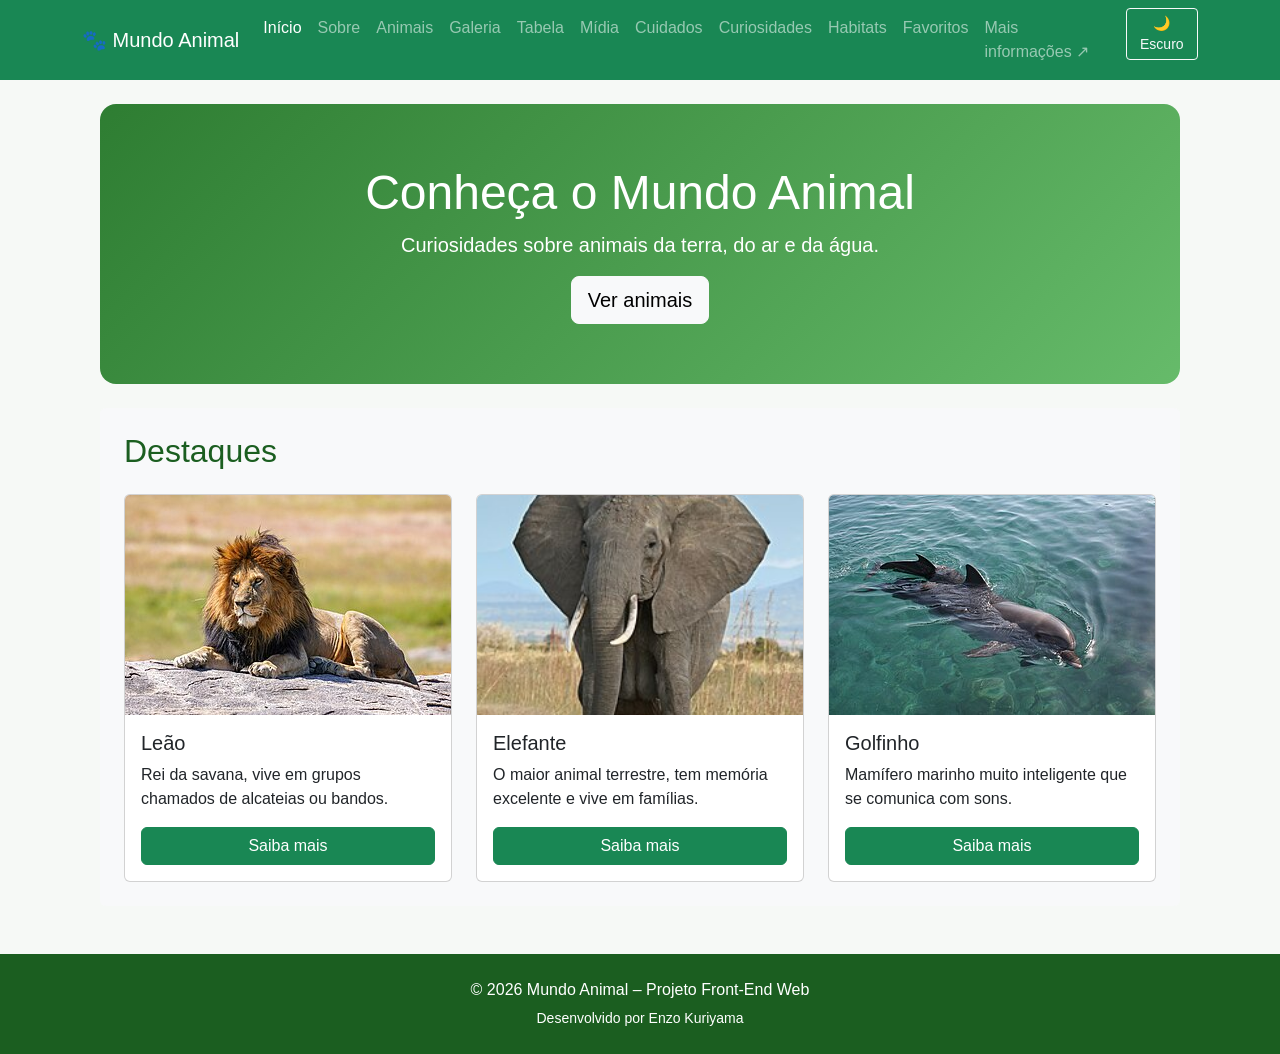
==== mundo-animal/index.html @ a4bc17e2 "Add files via upload" ====
<!doctype html>
<html lang="pt-BR">
  <head>
    <meta charset="UTF-8" />
    <meta name="viewport" content="width=device-width, initial-scale=1" />
    <meta
      name="description"
      content="Mundo Animal – guia com curiosidades sobre animais"
    />
    <title>Início | Mundo Animal</title>
    <link rel="icon" href="data:image/svg+xml,%3Csvg xmlns=%27http://www.w3.org/2000/svg%27 viewBox=%270 0 100 100%27%3E%3Ctext y=%27.9em%27 font-size=%2790%27%3E🐾%3C/text%3E%3C/svg%3E" />
    <link href="css/bootstrap.css" rel="stylesheet" />
    <link rel="stylesheet" href="css/style.css" />
    <script src="js/tema.js"></script>
  </head>
  <body>
    <header>
      <nav class="navbar navbar-expand-lg navbar-dark bg-success">
        <div class="container">
          <a class="navbar-brand" href="index.html">🐾 Mundo Animal</a>
          <button
            class="navbar-toggler"
            type="button"
            data-bs-toggle="collapse"
            data-bs-target="#menu"
            aria-controls="menu"
            aria-expanded="false"
            aria-label="Abrir menu"
          >
            <span class="navbar-toggler-icon"></span>
          </button>
          <div class="collapse navbar-collapse" id="menu">
            <ul class="navbar-nav ms-auto">
              <li class="nav-item">
                <a class="nav-link active" href="index.html">Início</a>
              </li>
              <li class="nav-item">
                <a class="nav-link" href="sobre.html">Sobre</a>
              </li>
              <li class="nav-item">
                <a class="nav-link" href="animais.html">Animais</a>
              </li>
              <li class="nav-item">
                <a class="nav-link" href="galeria.html">Galeria</a>
              </li>
              <li class="nav-item">
                <a class="nav-link" href="tabela.html">Tabela</a>
              </li>
              <li class="nav-item">
                <a class="nav-link" href="midia.html">Mídia</a>
              </li>
              <li class="nav-item">
                <a class="nav-link" href="cuidados.html">Cuidados</a>
              </li>
              <li class="nav-item">
                <a class="nav-link" href="curiosidades.html">Curiosidades</a>
              </li>
              <li class="nav-item">
                <a class="nav-link" href="habitats.html">Habitats</a>
              </li>
              <li class="nav-item">
                <a class="nav-link" href="favoritos.html">Favoritos</a>
              </li>
              <li class="nav-item">
                <a
                  class="nav-link"
                  href="https://pt.wikipedia.org/wiki/Animalia"
                  target="_blank"
                  rel="noopener"
                  >Mais informações ↗</a
                >
              </li>
              <li class="nav-item">
                <button
                  id="btnTema"
                  class="btn btn-sm btn-outline-light ms-lg-2"
                  type="button"
                >
                  🌓 Modo
                </button>
              </li>
            </ul>
          </div>
        </div>
      </nav>
    </header>
    <main class="container conteudo my-4">
      <section class="hero text-center">
        <h1 class="display-5">Conheça o Mundo Animal</h1>
        <p class="lead">
          Curiosidades sobre animais da terra, do ar e da água.
        </p>
        <a href="animais.html" class="btn btn-light btn-lg">Ver animais</a>
      </section>
      <section id="destaques" class="mt-4 p-4 bg-body-tertiary rounded">
        <h2 class="mb-4">Destaques</h2>
        <div class="row g-4">
          <div class="col-12 col-md-6 col-lg-4">
            <div class="card h-100 cartao">
              <img
                src="img/leao.jpg"
                class="card-img-top"
                alt="Ilustração de Leão"
              />
              <div class="card-body d-flex flex-column">
                <h3 class="card-title h5">Leão</h3>
                <p class="card-text">
                  Rei da savana, vive em grupos chamados de alcateias ou bandos.
                </p>
                <a href="https://pt.wikipedia.org/wiki/Le%C3%A3o" target="_blank" class="btn btn-success mt-auto"
                  >Saiba mais</a
                >
              </div>
            </div>
          </div>
          <div class="col-12 col-md-6 col-lg-4">
            <div class="card h-100 cartao">
              <img
                src="img/elefante.jpg"
                class="card-img-top"
                alt="Ilustração de Elefante"
              />
              <div class="card-body d-flex flex-column">
                <h3 class="card-title h5">Elefante</h3>
                <p class="card-text">
                  O maior animal terrestre, tem memória excelente e vive em
                  famílias.
                </p>
                <a href="https://pt.wikipedia.org/wiki/Elefante" target="_blank" class="btn btn-success mt-auto"
                  >Saiba mais</a
                >
              </div>
            </div>
          </div>
          <div class="col-12 col-md-6 col-lg-4">
            <div class="card h-100 cartao">
              <img
                src="img/golfinho.jpg"
                class="card-img-top"
                alt="Ilustração de Golfinho"
              />
              <div class="card-body d-flex flex-column">
                <h3 class="card-title h5">Golfinho</h3>
                <p class="card-text">
                  Mamífero marinho muito inteligente que se comunica com sons.
                </p>
                <a href="https://pt.wikipedia.org/wiki/Golfinho" target="_blank" class="btn btn-success mt-auto"
                  >Saiba mais</a
                >
              </div>
            </div>
          </div>
        </div>
      </section>
    </main>
    <footer class="rodape mt-5 py-4 text-center">
      <div class="container">
        <p class="mb-1">© 2026 Mundo Animal – Projeto Front-End Web</p>
        <small>Desenvolvido por Enzo Kuriyama</small>
      </div>
    </footer>
    <script src="js/bootstrap.bundle.min.js"></script>
  </body>
</html>
---- mundo-animal/css/style.css ----
body {
  font-family: Arial, sans-serif;
  background-color: #f6f9f6;
}

h1 {
  color: #1b5e20;
}

#destaques h2 {
  color: #1b5e20;
}

img {
  max-width: 100%;
  height: auto;
}

.cartao .card-img-top {
  width: 100%;
  height: 220px;
  object-fit: cover;
  object-position: center;
}

.hero {
  background: linear-gradient(135deg, #2e7d32, #66bb6a);
  color: #fff;
  padding: 60px 20px;
  border-radius: 16px;
}

.hero h1 {
  color: #fff;
}

.conteudo {
  min-height: 65vh;
}

.rodape {
  background-color: #1b5e20;
  color: white;
}

.cartao:hover {
  box-shadow: 0 4px 12px gray;
}

.nav-link:hover {
  background-color: rgba(255, 255, 255, 0.3);
}

#galeria {
  display: grid;
  grid-template-columns: repeat(2, 1fr);
  gap: 10px;
}

.item-galeria {
  margin: 0;
  overflow: hidden;
}

.item-galeria[hidden] {
  display: none;
}

.item-galeria img {
  width: 100%;
  aspect-ratio: 4 / 3;
  object-fit: cover;
  object-position: center;
}

.flex-dicas {
  display: flex;
  flex-wrap: wrap;
  gap: 15px;
  justify-content: center;
}

.dica-box {
  flex: 1 1 220px;
  background-color: white;
  padding: 20px;
  border-radius: 10px;
  text-align: center;
}
.tabela-dados thead {
  background-color: #2e7d32;
  color: white;
}

.formulario {
  max-width: 600px;
  background-color: white;
  padding: 20px;
  border-radius: 10px;
}

.formulario input:hover,
.formulario select:hover,
.formulario textarea:hover {
  border-color: #2e7d32;
}

.formulario input:focus,
.formulario select:focus,
.formulario textarea:focus {
  border-color: #2e7d32;
  background-color: #f1f8e9;
}

.formulario input:invalid:not(:placeholder-shown),
.formulario textarea:invalid:not(:placeholder-shown) {
  border-color: red;
  background-color: #ffebee;
}

@media (max-width: 576px) {
  h1 {
    font-size: 25px;
  }

  .cartao .card-img-top {
    height: 200px;
  }
}

@media (min-width: 577px) and (max-width: 991px) {
  .cartao .card-img-top {
    height: 240px;
  }

  .dica-box {
    flex-basis: 45%;
  }
}

@media (min-width: 768px) {
  #galeria {
    grid-template-columns: repeat(3, 1fr);
    gap: 15px;
  }
}

@media (min-width: 992px) {
  .conteudo {
    padding: 0 30px;
  }

  #galeria {
    grid-template-columns: repeat(4, 1fr);
  }
}

html.escuro body {
  background-color: #1e1e1e;
  color: #eeeeee;
}

.escuro h1,
.escuro h2,
.escuro h3 {
  color: #81c784;
}

.escuro .hero h1 {
  color: #fff;
}

.escuro .dica-box,
.escuro .formulario {
  background-color: #2b2b2b;
  color: #eeeeee;
}

.escuro .card {
  background-color: #2b2b2b;
  border-color: #3d3d3d;
  color: #eeeeee;
}

.escuro .cartao:hover {
  box-shadow: 0 4px 12px rgba(129, 199, 132, 0.5);
}

.escuro .formulario input,
.escuro .formulario select,
.escuro .formulario textarea {
  background-color: #333333;
  color: #eeeeee;
  border-color: #555555;
}

.escuro .formulario input:hover,
.escuro .formulario select:hover,
.escuro .formulario textarea:hover {
  border-color: #66bb6a;
}

.escuro .formulario input:focus,
.escuro .formulario select:focus,
.escuro .formulario textarea:focus {
  background-color: #3a3a3a;
  border-color: #66bb6a;
}

.escuro .formulario input:invalid:not(:placeholder-shown),
.escuro .formulario textarea:invalid:not(:placeholder-shown) {
  background-color: #4a1f1f;
  border-color: #e57373;
}

.escuro .table {
  --bs-table-color: #eeeeee;
  --bs-table-bg: #2b2b2b;
  --bs-table-striped-bg: #333333;
  --bs-table-striped-color: #eeeeee;
  --bs-table-hover-bg: #3d3d3d;
  --bs-table-hover-color: #ffffff;
  --bs-table-border-color: #444444;
}

.escuro .tabela-dados thead {
  background-color: #2e7d32;
  color: white;
}

.escuro a:not(.nav-link):not(.navbar-brand):not(.btn) {
  color: #81c784;
}

.escuro .text-muted {
  color: #aaaaaa !important;
}

.escuro .rodape {
  background-color: #0f2e12;
}

.escuro #destaques {
  background-color: #2b2b2b !important;
}

.escuro #destaques h2 {
  color: #81c784;
}
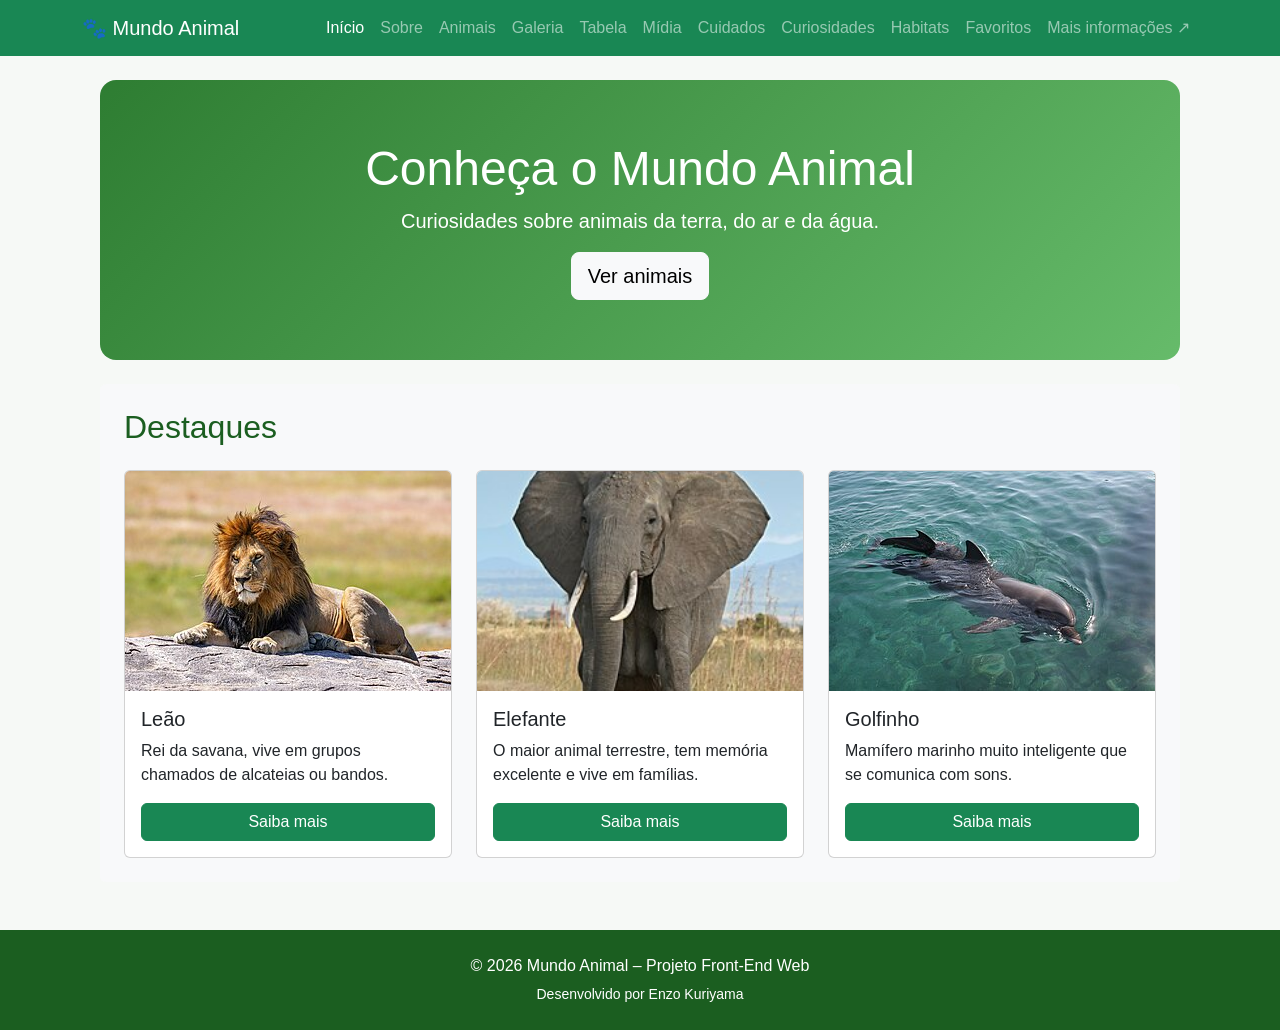
==== commit 10aad7f1: "Atualizar o index.html" ====
--- a/mundo-animal/index.html
+++ b/mundo-animal/index.html
@@ -71,13 +71,6 @@
                 >
               </li>
               <li class="nav-item">
-                <button
-                  id="btnTema"
-                  class="btn btn-sm btn-outline-light ms-lg-2"
-                  type="button"
-                >
-                  🌓 Modo
-                </button>
               </li>
             </ul>
           </div>
